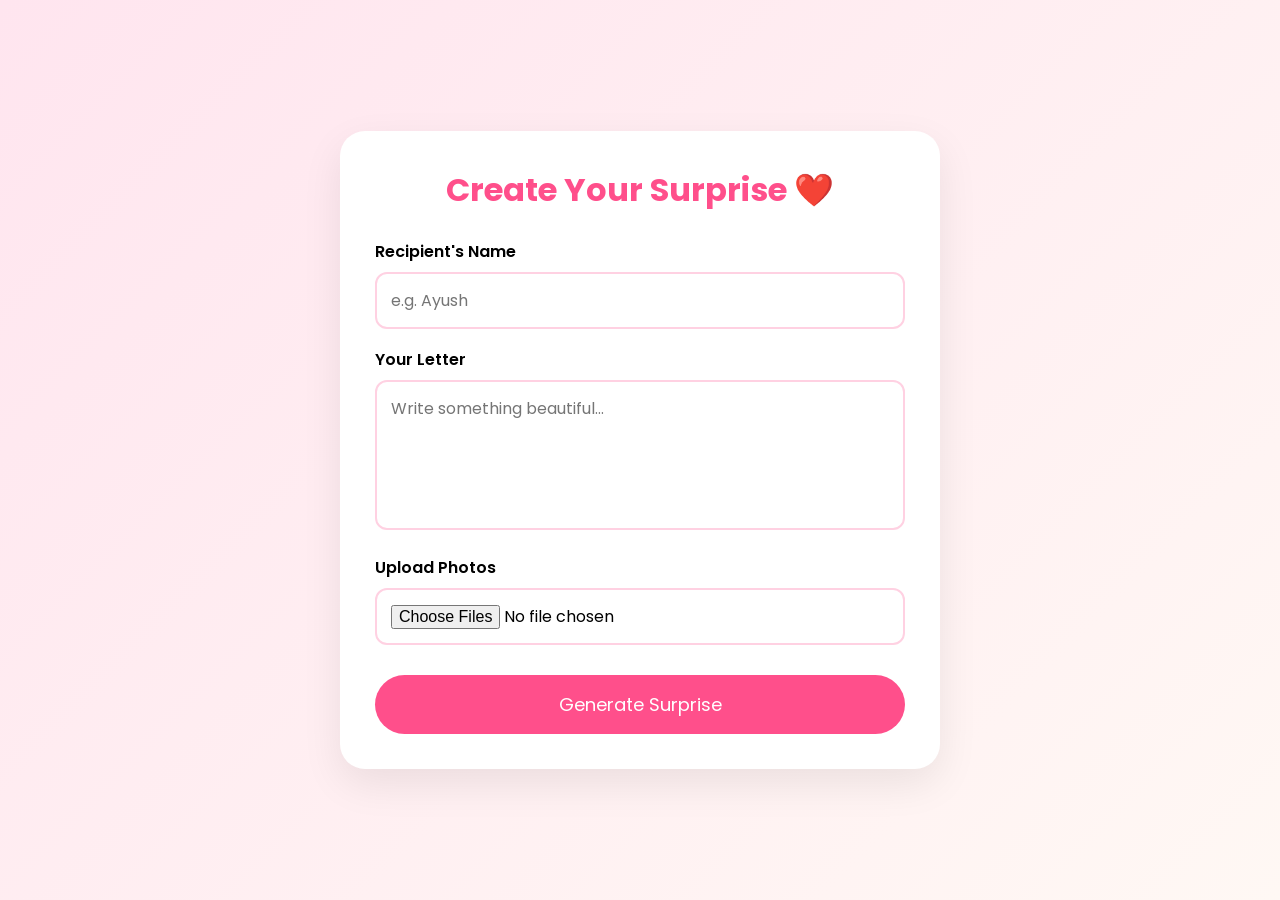
==== create.html @ 263c754d "Create initial HTML structure for surprise form" ====
<!DOCTYPE html>
<html lang="en">
<head>
<meta charset="UTF-8">
<meta name="viewport" content="width=device-width, initial-scale=1.0">
<title>Create Surprise | WishNest</title>

<link href="https://fonts.googleapis.com/css2?family=Poppins:wght@300;400;600&display=swap" rel="stylesheet">

<style>

*{
margin:0;
padding:0;
box-sizing:border-box;
font-family:'Poppins',sans-serif;
}

body{
background:linear-gradient(135deg,#ffe5ef,#fff8f4);
display:flex;
justify-content:center;
align-items:center;
min-height:100vh;
padding:30px;
}

.container{
width:100%;
max-width:600px;
background:white;
padding:35px;
border-radius:25px;
box-shadow:0 15px 40px rgba(0,0,0,.08);
}

h1{
text-align:center;
color:#ff4f8b;
margin-bottom:25px;
}

label{
display:block;
margin-top:18px;
margin-bottom:8px;
font-weight:600;
}

input, textarea{
width:100%;
padding:14px;
border:2px solid #ffd1e2;
border-radius:12px;
font-size:16px;
outline:none;
}

textarea{
height:150px;
resize:none;
}

button{
width:100%;
margin-top:30px;
padding:16px;
background:#ff4f8b;
color:white;
border:none;
border-radius:40px;
font-size:18px;
cursor:pointer;
transition:.3s;
}

button:hover{
transform:scale(1.03);
}

</style>

</head>

<body>

<div class="container">

<h1>Create Your Surprise ❤️</h1>

<label>Recipient's Name</label>
<input type="text" placeholder="e.g. Ayush">

<label>Your Letter</label>
<textarea placeholder="Write something beautiful..."></textarea>

<label>Upload Photos</label>
<input type="file" multiple>

<button>Generate Surprise</button>

</div>

</body>
</html>
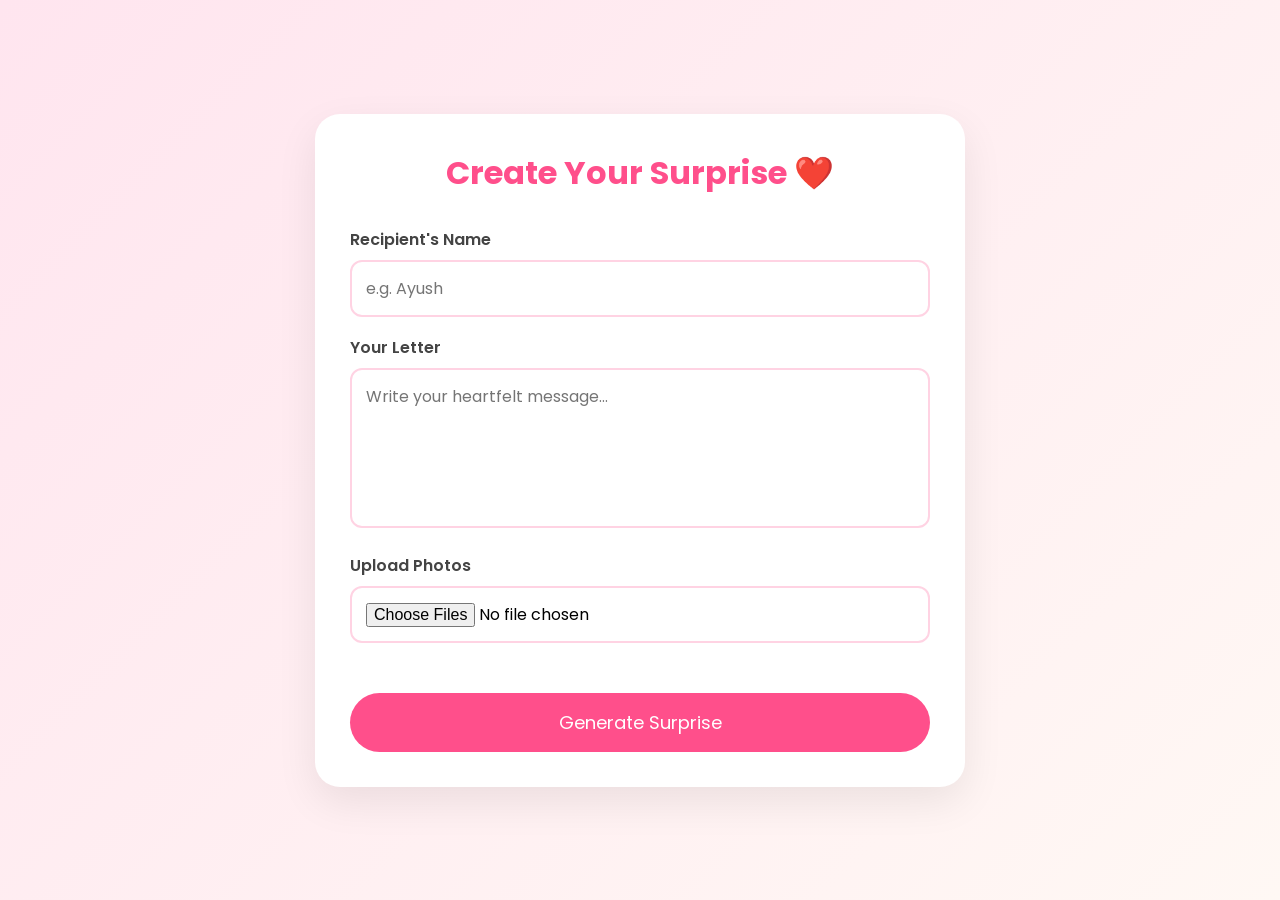
==== commit e30e8c9e: "Enhance create.html with new styles and photo upload Updated styles and functionality for the create" ====
--- a/create.html
+++ b/create.html
@@ -5,7 +5,7 @@
 <meta name="viewport" content="width=device-width, initial-scale=1.0">
 <title>Create Surprise | WishNest</title>
 
-<link href="https://fonts.googleapis.com/css2?family=Poppins:wght@300;400;600&display=swap" rel="stylesheet">
+<link href="https://fonts.googleapis.com/css2?family=Poppins:wght@300;400;600;700&display=swap" rel="stylesheet">
 
 <style>
 
@@ -27,7 +27,7 @@
 
 .container{
 width:100%;
-max-width:600px;
+max-width:650px;
 background:white;
 padding:35px;
 border-radius:25px;
@@ -37,7 +37,7 @@
 h1{
 text-align:center;
 color:#ff4f8b;
-margin-bottom:25px;
+margin-bottom:30px;
 }
 
 label{
@@ -45,30 +45,51 @@
 margin-top:18px;
 margin-bottom:8px;
 font-weight:600;
+color:#444;
 }
 
-input, textarea{
+input,textarea{
 width:100%;
 padding:14px;
-border:2px solid #ffd1e2;
+border:2px solid #ffd3e3;
 border-radius:12px;
 font-size:16px;
 outline:none;
 }
 
+input:focus,
+textarea:focus{
+border-color:#ff4f8b;
+}
+
 textarea{
-height:150px;
+height:160px;
 resize:none;
+}
+
+#preview{
+display:flex;
+flex-wrap:wrap;
+gap:12px;
+margin-top:20px;
+}
+
+#preview img{
+width:90px;
+height:90px;
+object-fit:cover;
+border-radius:15px;
+box-shadow:0 5px 15px rgba(0,0,0,.15);
 }
 
 button{
 width:100%;
 margin-top:30px;
 padding:16px;
+border:none;
+border-radius:40px;
 background:#ff4f8b;
 color:white;
-border:none;
-border-radius:40px;
 font-size:18px;
 cursor:pointer;
 transition:.3s;
@@ -76,6 +97,7 @@
 
 button:hover{
 transform:scale(1.03);
+background:#ff2f78;
 }
 
 </style>
@@ -92,14 +114,52 @@
 <input type="text" placeholder="e.g. Ayush">
 
 <label>Your Letter</label>
-<textarea placeholder="Write something beautiful..."></textarea>
+<textarea placeholder="Write your heartfelt message..."></textarea>
 
 <label>Upload Photos</label>
-<input type="file" multiple>
+
+<input
+type="file"
+id="photos"
+multiple
+accept="image/*">
+
+<div id="preview"></div>
 
 <button>Generate Surprise</button>
 
 </div>
 
+<script>
+
+const photoInput=document.getElementById("photos");
+const preview=document.getElementById("preview");
+
+photoInput.addEventListener("change",function(){
+
+preview.innerHTML="";
+
+Array.from(this.files).forEach(file=>{
+
+const reader=new FileReader();
+
+reader.onload=function(e){
+
+const img=document.createElement("img");
+
+img.src=e.target.result;
+
+preview.appendChild(img);
+
+}
+
+reader.readAsDataURL(file);
+
+});
+
+});
+
+</script>
+
 </body>
 </html>
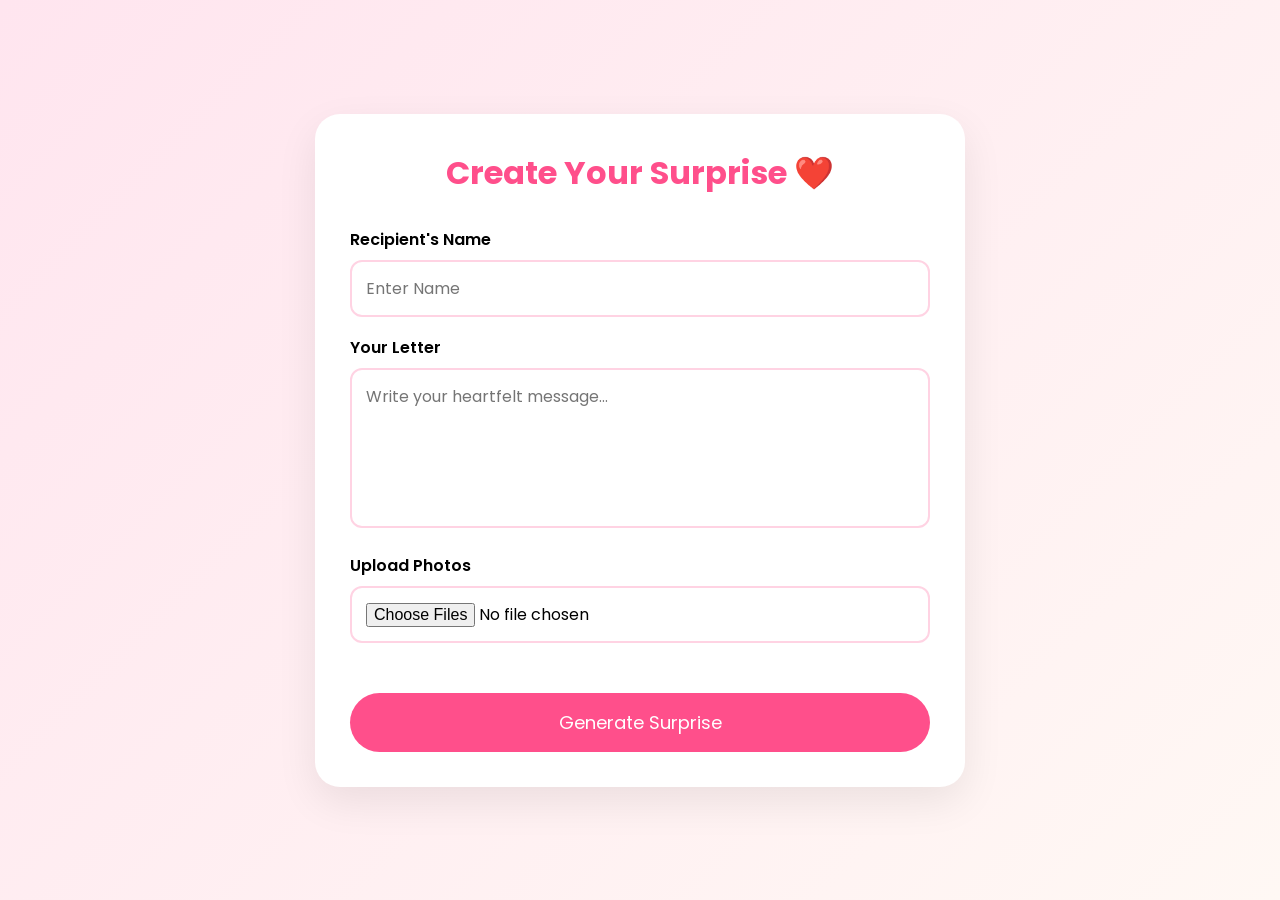
==== commit 3f979e8a: "Update create.html with new input and button logic Refactor input fields and update button functiona" ====
--- a/create.html
+++ b/create.html
@@ -45,7 +45,6 @@
 margin-top:18px;
 margin-bottom:8px;
 font-weight:600;
-color:#444;
 }
 
 input,textarea{
@@ -54,32 +53,11 @@
 border:2px solid #ffd3e3;
 border-radius:12px;
 font-size:16px;
-outline:none;
-}
-
-input:focus,
-textarea:focus{
-border-color:#ff4f8b;
 }
 
 textarea{
 height:160px;
 resize:none;
-}
-
-#preview{
-display:flex;
-flex-wrap:wrap;
-gap:12px;
-margin-top:20px;
-}
-
-#preview img{
-width:90px;
-height:90px;
-object-fit:cover;
-border-radius:15px;
-box-shadow:0 5px 15px rgba(0,0,0,.15);
 }
 
 button{
@@ -92,12 +70,20 @@
 color:white;
 font-size:18px;
 cursor:pointer;
-transition:.3s;
 }
 
-button:hover{
-transform:scale(1.03);
-background:#ff2f78;
+#preview{
+display:flex;
+flex-wrap:wrap;
+gap:10px;
+margin-top:20px;
+}
+
+#preview img{
+width:90px;
+height:90px;
+object-fit:cover;
+border-radius:15px;
 }
 
 </style>
@@ -111,22 +97,31 @@
 <h1>Create Your Surprise ❤️</h1>
 
 <label>Recipient's Name</label>
-<input type="text" placeholder="e.g. Ayush">
+
+<input
+id="name"
+type="text"
+placeholder="Enter Name">
 
 <label>Your Letter</label>
-<textarea placeholder="Write your heartfelt message..."></textarea>
+
+<textarea
+id="letter"
+placeholder="Write your heartfelt message..."></textarea>
 
 <label>Upload Photos</label>
 
 <input
+id="photos"
 type="file"
-id="photos"
 multiple
 accept="image/*">
 
 <div id="preview"></div>
 
-<button>Generate Surprise</button>
+<button onclick="generate()">
+Generate Surprise
+</button>
 
 </div>
 
@@ -159,6 +154,16 @@
 
 });
 
+function generate(){
+
+localStorage.setItem("name",document.getElementById("name").value);
+
+localStorage.setItem("letter",document.getElementById("letter").value);
+
+window.location.href="surprise.html";
+
+}
+
 </script>
 
 </body>
